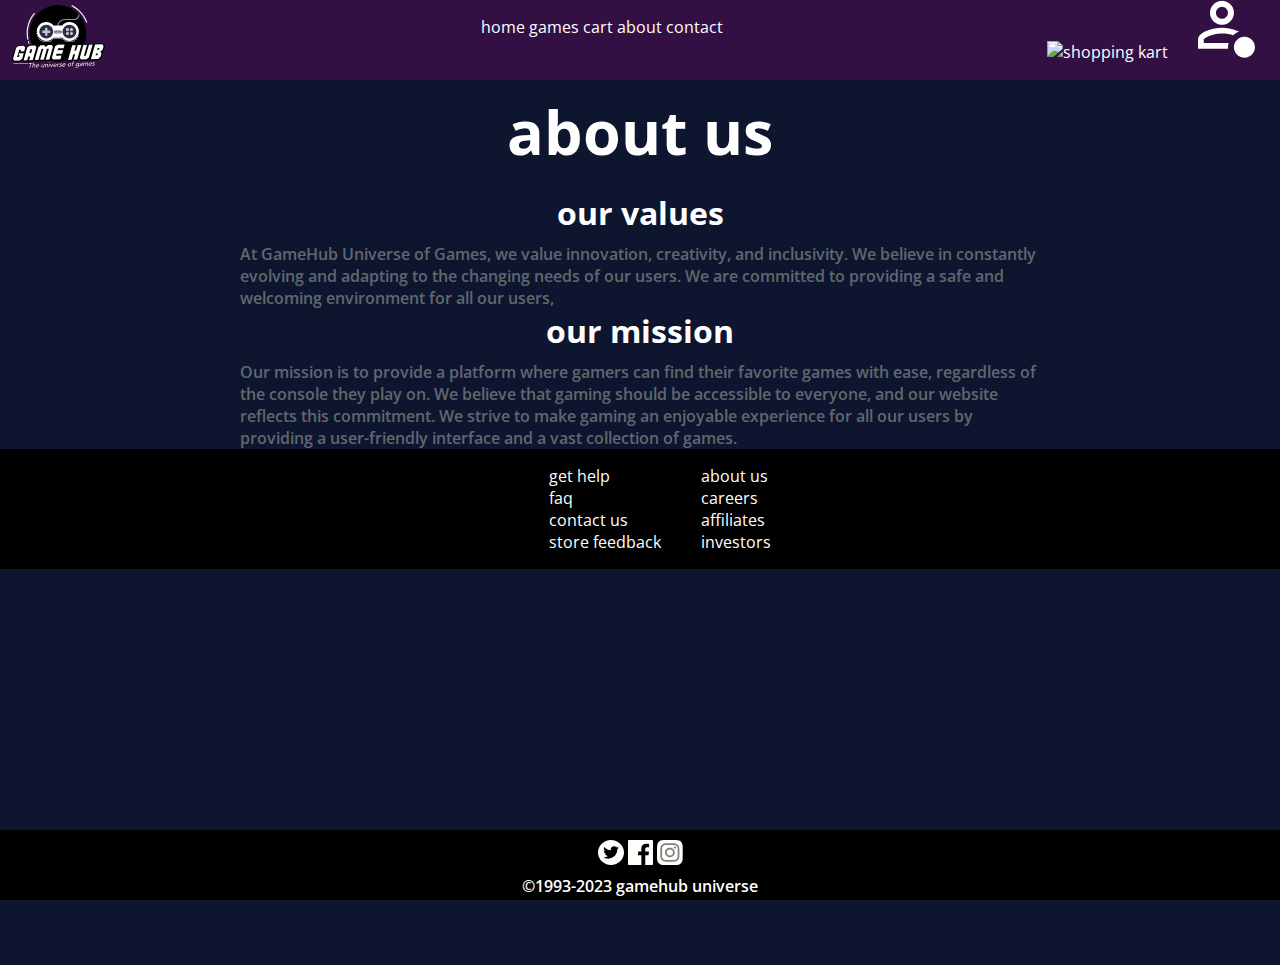
==== about.html @ ec70c519 "finished some work" ====
<!DOCTYPE html>
<html>
  <head>
    <meta charset="UTF-8" />
    <meta http-equiv="X-UA-Compatible" content="IE=edge" />
    <meta name="viewport" content="width=device-width, initial-scale=1.0" />
    <meta name="description" content="Game hub the universe of games. the one stop to buy all your favourite games across all consoles" />
    <title>GameHub | About</title>
    <link href="/css/styles.css" rel="stylesheet" />
  </head>
  <body>
    <header>
      <a href="index.html"><img src="/images/icons/logo.svg" alt="Gamehub logo" class="logo" /></a>
      <nav>
        <ul>
          <li><a href="/index.html">home</a></li>
          <li><a href="/games.html">games</a></li>
          <li><a href="/cart.html">cart</a></li>
          <li><a href="/about.html">about</a></li>
          <li><a href="/contact.html">contact</a></li>
        </ul>
      </nav>
      <input type="search" name="q" aria-label="search bar" class="search-bar" />
      <div class="icons-container">
        <a href="/cart.html">
          <img src="/images/icons/shopping cart png gamehub.png" alt="shopping kart" class="cart-icon" />
        </a>
        <img src="/images/icons/SIGN IN.png" alt="profile/sign in" class="sign-in-icon" />
      </div>
    </header>
    <main>
      <h1>about us</h1>
      <section class="about-container">
        <div class="about-card">
          <h2>our values</h2>
          <p>At GameHub Universe of Games, we value innovation, creativity, and inclusivity. We believe in constantly evolving and adapting to the changing needs of our users. We are committed to providing a safe and welcoming environment for all our users,</p>
        </div>
        <div class="about-card">
          <h2>our mission</h2>
          <p>Our mission is to provide a platform where gamers can find their favorite games with ease, regardless of the console they play on. We believe that gaming should be accessible to everyone, and our website reflects this commitment. We strive to make gaming an enjoyable experience for all our users by providing a user-friendly interface and a vast collection of games.</p>
        </div>
      </section>
    </main>
    <footer>
      <div class="social-container">
        <div>
          <img src="/images/icons/twitter.svg" alt="twitter" />
          <img src="/images/icons/facebook.svg" alt="facebook" />
          <img src="/images/icons/instagram.svg" alt="instagram" />
        </div>
        <div>
          <p>&copy;1993-2023 gamehub universe</p>
        </div>
      </div>

      <div class="main--footer">
        <ul class="footer-container">
          <li><a href="/contact.html">get help</a></li>
          <li><a href="/contact.html">faq</a></li>
          <li><a href="/contact.html">contact us</a></li>
          <li><a href="/contact.html">store feedback</a></li>
        </ul>
        <ul class="footer-container">
          <li><a href="/about.html">about us</a></li>
          <li><a href="/about.html">careers</a></li>
          <li><a href="/about.html">affiliates</a></li>
          <li><a href="/about.html">investors</a></li>
        </ul>
      </div>
    </footer>
  </body>
</html>
---- css/styles.css ----
@import url('https://fonts.googleapis.com/css2?family=Open+Sans:ital,wght@0,300;0,400;0,500;0,600;0,700;0,800;1,300;1,400;1,500;1,600;1,700;1,800&display=swap');

:root{
    /* colors  */
    --main-purple: #331044;
    --bg-blue: #0D162E;
    --shadow-clr:#1770F5;
    --txt-clr-grey:#62666E;

    /* typography
----------------------------------------------------------------- */
/* calculator found on @link https://utopia.fyi/ */

  /* Step p: 18.00px → 42.00px */
    --step-p: clamp(1.13rem, calc(0.13rem + 5.00vw), 2.63rem);
  /* Step 1: 28.00px → 82.00px */
    --step-h1: clamp(1.75rem, calc(1.08rem + 3.38vw), 5.13rem);
/* Step h2: 20.00px → 40.00px */
    --step-h2: clamp(1.25rem, calc(1.00rem + 1.25vw), 2.50rem);
}




/* global styles
---------------------------------------------------------------*/
body{
    margin: 0px 0px 65px 0px;
    padding: 0px;
    background-color: var(--bg-blue);
    min-height: 100vh ;
    width: 100vw;
}

main{
    margin-top: 10px;
    

}

a{
    text-decoration: none;
    color: #fff;
}

h1,h2,h3,h4,p{
    margin:0;
}

/* assets
--------------------------------------------------------------------- */
.cta{
    background-image: url(/images/icons/cta-button.png);
    background-size:cover;
    background-repeat: no-repeat;
    background-position: center,center;
    display: inline-block;
    padding:8px 20px;
    border-radius: 15px;
    /* margin inline auto to stop cta from growing inside grid container  */
    margin-inline: auto;
}

.add-to-cart-btn{
    background-image: url(/images/icons/shopping-cart.png);
    background-size: contain;
    background-position: center,center;
    background-repeat: no-repeat;
    background-color: #1875F3;
    display:inline-block;
    border-radius: 15px;
    /* to cancel out border on button input  */
    border-width: 0px;
    width: 50px;
    height: 38px;
    
}

.border-dropshadow{
    border: 1px solid rgba(65, 65, 65, 0.01);
    border-radius: 5%;
    padding-bottom: 10px;
    padding-inline: 10px;
    box-shadow: 0px 0px 13px rgba(23, 112, 245, 0.5);
     /* filter: drop-shadow(0 0 0.75rem rgb(29, 134, 175)) */
}

/* typography
----------------------------------------------------------------------- */
body{
    font-family:"open sans" ,"sans-serif", "";
}

h1{
    font-weight: bold;
    font-size: var(--step-h1);
    text-align: center;
    color: #fff;
    text-align: center;
}

h2{
    font-weight: 700;
    font-size:var(--step-h2);
    color: white;
    text-align: center;
}

p{
    color: var(--txt-clr-grey);
    font-size: var(--step-0);
    font-weight: 600;
    /* text-transform: capitalize; */

}



/* header and footer start 
------------------------------------------------ */
header{
    position: sticky;
    top: 0vh;
    background-color:var(--main-purple);
    display: flex;
    /* display: inline-flex; */
    justify-content: space-between;
    width: 100vw;
    z-index: 1;

}

.logo{

}

.search-bar{
max-height:20px;
margin: 20px 0px;
width: clamp(10px, 40vw, 1000px );
background-color: #ffffff;
display: none;
}

.icons-container{
    white-space: nowrap;
    /* display: none; */
}

.cart-icon{

}

.sign-in-icon{
    
}


/* remove display inline when finishing hamburger menu  */
nav li{
    display: inline;
}

/* go over flex settings here its just temporary */
.main--footer{  
    background-color:#000000;
    display: inline-flex;
    justify-content: center;
    width: 100%;

}




.social-container{
    display: flex;
    flex-direction: column;
    align-items: center;
    position: fixed;
    bottom: 0px;
    width: 100%;
    background-color:#000000;
    z-index: 1;
    padding-top: 10px;

}

.social-container p{
    margin: 5px 0px 3px 0px;
    color: #fff;

}

.social-icons{

}

.main--footer{
    

    
}
    

/* header and footer end  */

/* main section start 
----------------------------------------------------*/

/* index.html  
---------------------------------------------------*/

/* come back to this not finished */
.hero{

}


.hero-container{
    margin-inline: auto;
    margin-top: clamp(1vh, 5% 4vh);
    height:clamp(300px, 60vh, 800px);
    width:clamp(450px, 50vw, 800px);
    /* background-color: white; */
    border-radius: 100px;
    background-image:url("../images/hero-img1.png");
    background-repeat: no-repeat;
    background-size: cover;
    background-position: center, center;
    background-attachment: local;
    border-radius: 100px;
    background-color: #fff;

}


.hero-card1{
display: grid;
grid-template-columns: 1fr 1fr 1fr;
height: 100%;


}

/* games.html
---------------------------------------- */
.product-container{
    width: min(80%, 1500px);
    /* maybe a solution for my grid with dropshaddow 
    background-color: red; */
    margin-inline: auto;
    display:grid;
    grid-template-columns: repeat(auto-fill, minmax(350px, 1fr));
    justify-items: center;
    row-gap:5vh;
    
}



.product-card{
    width: 300px;
    /* position relative to give relation to child element */
    position: relative;
}

.product-img{
    width:100%;
    border-radius: 50px;
}

.productcard-grid{
    /* background-color: #fff; */
    display: grid;
    grid-template-columns: 1fr;
    text-align: center;
    align-items: center;
    grid-template-areas: 
    "genre genre "
    "price price "
    "cta cta-b ";
    row-gap: 5px;
    position: relative;
}

.productcard-grid >:nth-child(2){
    color: #fff;
    font-weight: 600;
    font-size: var(--step-h2);
}



.productcard-grid > :nth-child(1){
   grid-area:genre;
}

.productcard-grid > :nth-child(2){
    grid-area: price;
}

.productcard-grid > a {
    grid-area: cta;
}

.productcard-grid > button{
    grid-area: cta-b;
    /* child that needs relative parent */
    position: relative;
    right: 50px;
}


/* contact.html
---------------------------------------- */

/* checkout.html
----------------------------------------- */

/* cart.html
----------------------------------------- */

/* about.html
----------------------------------------- */

.about-container{
    width: min(90%, 800px);
    margin-inline: auto;
    margin-top: min(2vh , 2.5rem);
}

.about-card > h2{
    /* margin:5rem 0rem 2.5rem 0rem ; */
    margin-bottom: min(1vh , 2.5rem);

}


/* product.html
------------------------------------------ */
.game-container{
    width: min(90%,1600px);
    margin-inline: auto;
    display: grid;
    width:300px;

    
}


.product-img-container{
    /* display grid again to make subgrid */
    display: grid;
    grid-template-columns: repeat(8, 1fr);
    max-width: 300px;
}

.product-img-container > :nth-child(1){
    grid-column-start: 1;
    grid-column-end: 5;
    grid-row-start:1;
    grid-row-end:1;
    /* z-index: 3; */

}

.product-img-container > :nth-child(2){
    grid-column-start: 2;
    grid-column-end: 7;
    grid-row-start:1;
    grid-row-end:1;
    /* z-index: 2; */
}

.product-img-container > :nth-child(3){
    grid-column-start: 4;
    grid-column-end: 9;
    grid-row-start:1;
    grid-row-end:1;
    /* z-index: 1; */
}



.product-img-container > img{
width: 100px;
border-radius: 15px;
}
/* success.html
------------------------------------------- */


/* media queries
-------------------------------------------------------- */


/* main section end  */
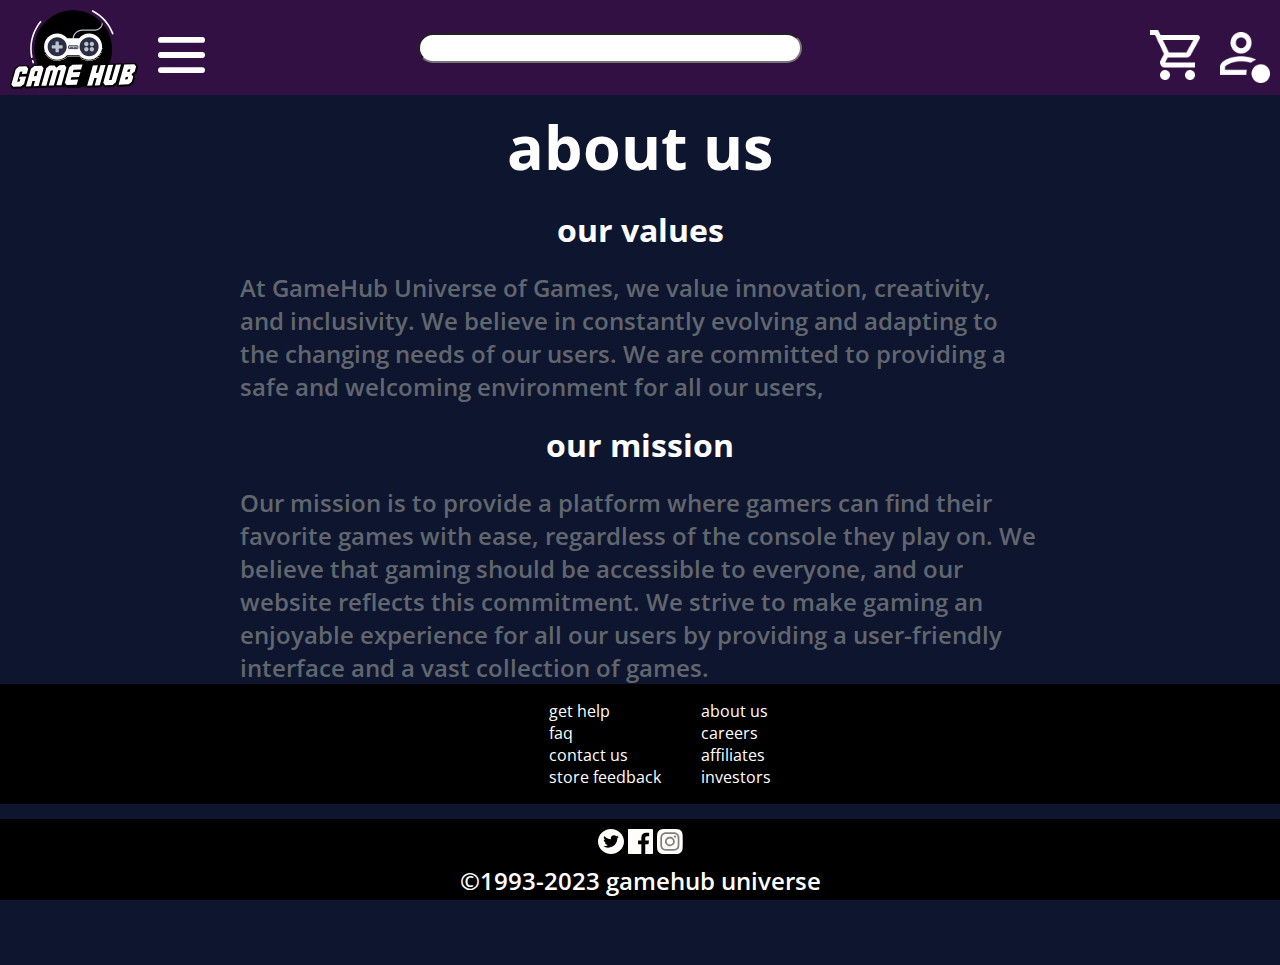
==== commit 6d70b65a: "finished alot of stuff" ====
--- a/about.html
+++ b/about.html
@@ -1,5 +1,6 @@
 <!DOCTYPE html>
 <html>
+  <html lang="en"></html>
   <head>
     <meta charset="UTF-8" />
     <meta http-equiv="X-UA-Compatible" content="IE=edge" />
@@ -10,7 +11,9 @@
   </head>
   <body>
     <header>
-      <a href="index.html"><img src="/images/icons/logo.svg" alt="Gamehub logo" class="logo" /></a>
+      <a href="index.html" class="logo"><img src="/images/icons/logo2.svg" alt="Gamehub logo" /></a>
+      <input type="checkbox" id="menu-checkbox" />
+      <label for="menu-checkbox" class="hamburger"><img src="/images/icons/hamburger.svg" /></label>
       <nav>
         <ul>
           <li><a href="/index.html">home</a></li>
@@ -20,13 +23,13 @@
           <li><a href="/contact.html">contact</a></li>
         </ul>
       </nav>
+      <input type="checkbox" id="search-icon" />
+      <label for="search-icon" class="seerch"><img src="/images/icons/SEARCH.png" /></label>
       <input type="search" name="q" aria-label="search bar" class="search-bar" />
-      <div class="icons-container">
-        <a href="/cart.html">
-          <img src="/images/icons/shopping cart png gamehub.png" alt="shopping kart" class="cart-icon" />
-        </a>
-        <img src="/images/icons/SIGN IN.png" alt="profile/sign in" class="sign-in-icon" />
-      </div>
+      <a href="products/product.html " class="cart-icon">
+        <img src="/images/icons/cart.png" alt="shopping kart" />
+      </a>
+      <img src="/images/icons/sign-in.png" alt="profile/sign in" class="sign-in-icon" />
     </header>
     <main>
       <h1>about us</h1>
--- a/css/styles.css
+++ b/css/styles.css
@@ -8,11 +8,11 @@
     --txt-clr-grey:#62666E;
 
     /* typography
------------------------------------------------------------------ */
+=======================================================================*/
 /* calculator found on @link https://utopia.fyi/ */
 
-  /* Step p: 18.00px → 42.00px */
-    --step-p: clamp(1.13rem, calc(0.13rem + 5.00vw), 2.63rem);
+  /* Step p: 16.00px → 24.00px */
+    --step-p: clamp(1.00rem, calc(0.09rem + 1.82vw), 1.50rem);
   /* Step 1: 28.00px → 82.00px */
     --step-h1: clamp(1.75rem, calc(1.08rem + 3.38vw), 5.13rem);
 /* Step h2: 20.00px → 40.00px */
@@ -23,7 +23,7 @@
 
 
 /* global styles
----------------------------------------------------------------*/
+=======================================================================*/
 body{
     margin: 0px 0px 65px 0px;
     padding: 0px;
@@ -32,10 +32,10 @@
     width: 100vw;
 }
 
+
 main{
     margin-top: 10px;
     
-
 }
 
 a{
@@ -46,47 +46,51 @@
 h1,h2,h3,h4,p{
     margin:0;
 }
+label{
+    height: auto;
+}
 
 /* assets
---------------------------------------------------------------------- */
+=======================================================================*/
 .cta{
-    background-image: url(/images/icons/cta-button.png);
+    background: url(/images/icons/cta-blue.png) no-repeat;
     background-size:cover;
-    background-repeat: no-repeat;
-    background-position: center,center;
-    display: inline-block;
-    padding:8px 20px;
-    border-radius: 15px;
-    /* margin inline auto to stop cta from growing inside grid container  */
-    margin-inline: auto;
+    padding:10px 20px;
+    border-radius: 20px;
+    margin-inline: auto;
+    margin-block: auto;
+    white-space: nowrap;
 }
 
 .add-to-cart-btn{
-    background-image: url(/images/icons/shopping-cart.png);
-    background-size: contain;
+    background-image: url(/images/icons/cart-cta.png);
+    background-size: auto;
     background-position: center,center;
     background-repeat: no-repeat;
     background-color: #1875F3;
-    display:inline-block;
-    border-radius: 15px;
+    border-radius: 20px;
     /* to cancel out border on button input  */
-    border-width: 0px;
+    border: none;
     width: 50px;
-    height: 38px;
+    height: 42px;
     
 }
 
 .border-dropshadow{
     border: 1px solid rgba(65, 65, 65, 0.01);
-    border-radius: 5%;
+    border-radius: 25px;
     padding-bottom: 10px;
     padding-inline: 10px;
     box-shadow: 0px 0px 13px rgba(23, 112, 245, 0.5);
      /* filter: drop-shadow(0 0 0.75rem rgb(29, 134, 175)) */
 }
 
+.star-rating{
+    width: 100px;
+}
+
 /* typography
------------------------------------------------------------------------ */
+=======================================================================*/
 body{
     font-family:"open sans" ,"sans-serif", "";
 }
@@ -106,60 +110,143 @@
     text-align: center;
 }
 
+h3{
+    color: #fff;
+}
+
 p{
     color: var(--txt-clr-grey);
-    font-size: var(--step-0);
+    font-size: var(--step-p);
     font-weight: 600;
-    /* text-transform: capitalize; */
+
 
 }
 
 
 
 /* header and footer start 
------------------------------------------------- */
+=======================================================================*/
+nav,
+#menu-checkbox,
+#search-icon,
+.seerch{
+    display:none;
+}
+
+#menu-checkbox:checked ~ nav{
+    display: block;
+
+}
+
 header{
     position: sticky;
     top: 0vh;
     background-color:var(--main-purple);
-    display: flex;
-    /* display: inline-flex; */
-    justify-content: space-between;
+    display: grid;
+    align-items: center;
+    
+    grid-template-columns: repeat(13,1fr);
     width: 100vw;
-    z-index: 1;
-
-}
+    z-index: 10;
+    grid-template-areas:
+    "logo hamburger . . .  search . . . . . cart sign"
+    ;
+}
+
+
+
+header  img{
+    /* height: 50px; */
+    /* check this clamp to size icons correct */
+    height: clamp(1.56rem, calc(-0.77rem + 10.37vw), 3.13rem);
+    margin-inline: 10px;
+    margin-top: 20px;
+}
+
+.logo img{
+    height: clamp(2.50rem, calc(-0.35rem + 14.23vw), 5.00rem);
+    margin-top: 10px;
+}
+
+
+.hamburger img{
+    height: 36px;
+    
+}
+
+
+
+nav{
+    position:absolute;
+    top: clamp(3.81rem, calc(0.64rem + 14.11vw), 5.94rem);
+    left: 0px;
+    background: url(/images/hamburger-menu.png) no-repeat;
+    background-size: cover;
+    border-radius: 0 0 25px 0px;
+    height: 413px;
+    width: 252px;
+}
+
+
 
 .logo{
-
-}
+    grid-area: logo;
+}
+
+
+.search-icon{
+    display: none;
+}
+
+.hamburger{
+    color: #ffffff;
+    grid-area: hamburger;
+}
+
+
+nav li{
+    display: block;
+    text-align: left;
+    font-size: 40px;
+    font-weight: 600;
+
+}
+
+nav  li :hover{
+    filter: drop-shadow(12px 12px 1rem rgb(137, 214, 238));
+    box-shadow: 0px 0px 50px rgba(23, 112, 245, 10);
+    margin-left: 5px;
+    border-radius: 300px;
+    padding: 0px 20px;
+    background-color: #0e0d38;
+    }
+
 
 .search-bar{
-max-height:20px;
-margin: 20px 0px;
-width: clamp(10px, 40vw, 1000px );
-background-color: #ffffff;
-display: none;
-}
-
-.icons-container{
-    white-space: nowrap;
-    /* display: none; */
-}
+    height: 30px;
+    margin: auto 0px;
+    width: clamp(10px, 30vw, 1000px );
+    background-color: #ffffff;
+    border-radius: 50px;
+    text-indent: 10px;
+    grid-area: search;
+}
+
+.search-icon{
+    display: none;
+}
+
 
 .cart-icon{
-
+    grid-area: cart;
 }
 
 .sign-in-icon{
-    
-}
-
-
-/* remove display inline when finishing hamburger menu  */
-nav li{
-    display: inline;
-}
+    grid-area: sign;
+}
+
+
+
 
 /* go over flex settings here its just temporary */
 .main--footer{  
@@ -167,7 +254,6 @@
     display: inline-flex;
     justify-content: center;
     width: 100%;
-
 }
 
 
@@ -189,12 +275,8 @@
 .social-container p{
     margin: 5px 0px 3px 0px;
     color: #fff;
-
-}
-
-.social-icons{
-
-}
+}
+
 
 .main--footer{
     
@@ -206,55 +288,139 @@
 /* header and footer end  */
 
 /* main section start 
-----------------------------------------------------*/
+=======================================================================*/
 
 /* index.html  
----------------------------------------------------*/
-
-/* come back to this not finished */
-.hero{
-
-}
-
+=======================================================================*/
 
 .hero-container{
-    margin-inline: auto;
-    margin-top: clamp(1vh, 5% 4vh);
-    height:clamp(300px, 60vh, 800px);
-    width:clamp(450px, 50vw, 800px);
-    /* background-color: white; */
-    border-radius: 100px;
-    background-image:url("../images/hero-img1.png");
-    background-repeat: no-repeat;
+    width: min(90%, 800px);
+    height: 500px;
+    margin-inline: auto;
+    display: grid;
+    grid-template-columns: 1fr;
+    position: relative;
+}
+
+.hero-container h1{
+    font-size: 80px;
+}
+
+/* text for all frames hero container 
+====================================================================== */
+#to{
+    position:absolute;
+    left: 50%;
+    top: 50%;
+    margin-left: -37px;
+    margin-top: -25px;
+}
+/* ====================================================================== */
+
+#the-gamehub{
+    position:absolute;
+    left: 50%;
+    bottom: 5%;
+    margin-left: -264px;
+    margin-bottom: -25px; 
+    white-space: nowrap;
+}
+
+.hero-card1,
+.hero-card2,
+.hero-card3{
+    grid-area: 1/1;
+    height: 100%;
+    border-radius: 25px;
     background-size: cover;
-    background-position: center, center;
-    background-attachment: local;
-    border-radius: 100px;
-    background-color: #fff;
-
-}
-
+background-position: center;
+background-repeat: no-repeat;
+}
 
 .hero-card1{
-display: grid;
-grid-template-columns: 1fr 1fr 1fr;
-height: 100%;
-
-
-}
+background-image: url(/images/hero-img1.png);
+z-index: 3;
+}
+
+.hero-card2{
+    background-image: url(/images/hero-img2.png);
+    z-index: 2;
+    }
+
+.hero-card3{
+    background-image: url(/images/hero-img3.png);
+    z-index: 1;
+    }
+
+
+.home-section-two{
+    width:min(90%, 1200px);
+    margin-inline: auto;
+    display: flex;
+    flex-wrap: wrap;
+    justify-content: center;
+    gap: 20px;
+    margin-top: 40px;
+    margin-bottom: 40px;
+}
+
+.supported-systems,
+.trending{
+    width: 580px;
+    background-color: var(--main-purple);
+    border-radius: 25px;
+    box-shadow: 0px 0px 13px rgba(23, 112, 245, 0.9);
+
+}
+
+.supported-systems img{
+    margin: 40px 0px;
+}
+.supported-systems{
+    display: grid;
+    grid-template-columns: repeat(2, 1fr);
+    align-items: center;
+    justify-items: center;
+}
+
+.supported-systems h2{
+    grid-area: 1 / 1 / 2 / 3;
+}
+
+/* .supported-systems :nth-child(2){
+    grid-area: 2 / 1 / 3 / 2;
+}
+
+.supported-systems :nth-child(3){
+    
+    grid-area: 2/ 2 / 3 / 3;
+}
+.supported-systems :nth-child(4){
+    grid-area: 3/ 1 / 4 / 2;
+}
+.supported-systems :nth-child(5){
+    grid-area: 3/ 2 / 4 / 3;
+} */
+
+.trending :nth-child(2){
+    width: 300px;
+    border-radius: 25px;
+}
+.trending{
+    
+}
+
+
 
 /* games.html
----------------------------------------- */
+=======================================================================*/
 .product-container{
     width: min(80%, 1500px);
-    /* maybe a solution for my grid with dropshaddow 
-    background-color: red; */
     margin-inline: auto;
     display:grid;
     grid-template-columns: repeat(auto-fill, minmax(350px, 1fr));
     justify-items: center;
     row-gap:5vh;
-    
 }
 
 
@@ -284,6 +450,7 @@
     position: relative;
 }
 
+
 .productcard-grid >:nth-child(2){
     color: #fff;
     font-weight: 600;
@@ -293,7 +460,7 @@
 
 
 .productcard-grid > :nth-child(1){
-   grid-area:genre;
+    grid-area:genre;
 }
 
 .productcard-grid > :nth-child(2){
@@ -313,47 +480,271 @@
 
 
 /* contact.html
----------------------------------------- */
+=======================================================================*/
+
+.contact-container{
+    width: min(90%, 900px);
+    margin-inline: auto;
+    color: #fff;
+    display: flex;
+    flex-wrap: wrap;
+    gap: 50px;
+}
+
+.contact-container h2{
+    white-space: nowrap;
+}
+
+.contact-form{
+    width: 300px;
+    margin-inline:auto;
+}
+
+#phone,
+#email{
+    width: 300px;
+    height: 30px;
+    text-indent: 10px;
+    border-radius: 25px;
+    margin-bottom: 20px;
+}
+
+.contact-container textarea{
+    width: 300px;
+    height: 50px;
+
+
+}
+
+
+
+
+.contact-form-submit{
+    border: none;
+    color: #fff;
+    display: block;
+}
+
 
 /* checkout.html
------------------------------------------ */
+=======================================================================*/
+
+.Checkout-container{
+    width: min(80%, 900px);
+    margin-inline: auto;
+    margin-block: auto;
+    display: flex;
+    flex-wrap: wrap;
+    justify-content: center;
+    gap: 20px;
+}
+
+.checkout{
+    display: grid;
+    grid-template-columns: 1fr 1fr;
+    align-content: space-evenly;
+    justify-items: center;
+    height: 150px;
+    max-width: 350px;
+    column-gap: 25px;
+    white-space: nowrap;
+
+}
+
+.payment-info{
+    width: 300px;
+
+}
+
+.checkout, .payment-info{
+    background-color:#3D3C3C ;
+    padding: 20px;
+    border: solid 2px;
+    border-radius: 25px;
+    border-color: #fff;
+    margin-block: auto;
+    color: #fff;
+
+}
+
+.checkout > p {
+    color: #fff;
+}
+
+.payment-info img{
+    display: block;
+}
+
+#cardHolder,
+#cardNumber,
+#expiryDate,
+#ccv{
+    width: 100%;
+    height: 30px;
+    border-radius: 10px;
+    text-indent: 10px;
+    margin-bottom: 10px;
+    
+}
+
+.cta-pay-now{
+    color: #fff;
+    border: none;
+    font-size: 30px;
+    height: 50px;
+    margin-block:20px ;
+}
+
+
 
 /* cart.html
------------------------------------------ */
+=======================================================================*/
+.cart-container{
+    width: 70%;
+    min-width: 300px;
+    max-width: 900px;
+    margin-inline: auto;
+}
+
+
+.cart-container div{
+    padding-block: 20px;
+    
+    
+}
+
+/* games in cart  */
+.cart-1{
+    display: flex;
+    justify-content: space-evenly;
+    margin-inline: auto;
+    gap: min(10px, 20px);
+}
+
+.cart-1 img{
+        height:clamp(9.38rem, calc(4.71rem + 20.75vw), 12.50rem);
+        border-radius: 20px;
+    }
+
+    .cart-1-price{
+        display: inline-flex;
+        align-items: center;
+        gap: 10px;
+        white-space: nowrap;
+        margin-inline: auto;
+    }
+
+    .cart-1-price p{
+        color: #fff;
+        font-size: var(--step-h2);
+    }
+
+    #cart-dropdown{
+        width: 50px;
+        height: 30px;
+        text-indent: 50%;
+        border-radius: 25px;
+    }
+
+
+
+/* summary  */
+
+.cart-2{
+    background-color: var(--main-purple);
+    border-radius: 25px;
+
+}
+.cart-2-content{
+    max-width: 700px;
+    min-width: 300px;
+    margin-inline: auto;
+    display: grid;
+    justify-items: start;
+    grid-template-columns: repeat(2, 1fr);
+    gap: 10px;
+    white-space: nowrap;
+
+}
+
+.cart-2 a{
+    grid-column: 1/3;
+}
+
+.cart-2 :nth-child(5),
+.cart-2 :nth-child(6){
+    color: #fff;
+    font-weight: 700;
+}
+
+
+
+
 
 /* about.html
------------------------------------------ */
+=======================================================================*/
 
 .about-container{
     width: min(90%, 800px);
     margin-inline: auto;
-    margin-top: min(2vh , 2.5rem);
 }
 
 .about-card > h2{
-    /* margin:5rem 0rem 2.5rem 0rem ; */
-    margin-bottom: min(1vh , 2.5rem);
-
+
+    margin-block: 20px;
 }
 
 
 /* product.html
------------------------------------------- */
+=======================================================================*/
 .game-container{
-    width: min(90%,1600px);
-    margin-inline: auto;
-    display: grid;
-    width:300px;
-
-    
-}
-
-
+    width: min(90%,1100px);
+    margin-inline: auto;
+    margin-top: 40px;
+    display: grid;
+    /* width:716px; */
+    grid-template-columns: repeat(4, 1fr);
+    gap: 1rem ;
+    grid-template-areas: 
+    "stacked stacked about about"
+    "stacked stacked about about"
+    "stacked stacked about about"
+    ". price1 bt1 bt2"
+    ;
+}
+
+.about-the-game{
+    grid-area: about;
+    text-align:left;
+}
+
+/* price  */
+.game-container :nth-child(3){
+    grid-area:price1;
+    color: #fff;
+    font-size: var(--step-h2);
+    font-weight: 800;
+
+}
+/* buy now button  */
+.game-container :nth-child(4){
+grid-area: bt1;
+}
+
+/* add to cart button  */
+.add-to-cart-btn{
+    grid-area: bt2;
+
+}
+
+
+/* ↓↓ grid to stack img ↓↓ */
 .product-img-container{
     /* display grid again to make subgrid */
     display: grid;
     grid-template-columns: repeat(8, 1fr);
-    max-width: 300px;
+    width:100%;
+    grid-area: stacked;
 }
 
 .product-img-container > :nth-child(1){
@@ -361,49 +752,129 @@
     grid-column-end: 5;
     grid-row-start:1;
     grid-row-end:1;
-    /* z-index: 3; */
-
+    z-index: 3;
 }
 
 .product-img-container > :nth-child(2){
-    grid-column-start: 2;
+    grid-column-start: 3;
     grid-column-end: 7;
     grid-row-start:1;
     grid-row-end:1;
-    /* z-index: 2; */
+    z-index: 2;
 }
 
 .product-img-container > :nth-child(3){
-    grid-column-start: 4;
+    grid-column-start: 5;
     grid-column-end: 9;
     grid-row-start:1;
     grid-row-end:1;
-    /* z-index: 1; */
-}
-
-
+    z-index: 1;
+}
+
+.product-img-container img:hover{
+    margin-left: 20px;
+    z-index: 4;
+}
 
 .product-img-container > img{
-width: 100px;
+width: 100%;
 border-radius: 15px;
 }
+/* ↑↑ grid to stack img ↑↑*/
+
+
+
+.game-info{
+    display: grid;
+    grid-template-columns: repeat(2, 1fr);
+    width: min(90%,1100px);
+    /* max-width: 715px; */
+    margin-inline: auto;
+    gap: 15px;
+    margin-top: 40px;
+}
+
+
+
 /* success.html
-------------------------------------------- */
-
+======================================================================= */
+
+.success-container{
+    width: min(90%, 550px);
+    margin-inline: auto;
+    display: grid;
+    grid-template-columns: 1fr;
+    justify-items: center;
+    gap: 40px;
+
+}
+.success-container > img {
+    width: clamp(8.75rem, calc(4.06rem + 12.50vw), 11.88rem);
+}
 
 /* media queries
--------------------------------------------------------- */
+=======================================================================*/
+
+@media (max-width:740px){
+
+    .game-container{
+        margin-top: 20px;
+        grid-template-columns: repeat(3, 1fr);
+        grid-template-areas: 
+        "stacked stacked stacked "
+        "stacked stacked stacked "
+        "stacked stacked stacked "
+        "price1 bt1 bt2"
+        "about about about"
+        "about about about"
+        
+        ;
+    }
+
+.about-the-game{
+    margin-top: 40px;
+}
+
+}
+
+
+@media (max-width: 601px) {
+
+    .search-bar,
+    #search-icon{
+        display: none;
+    }
+
+    .seerch{
+        display: block;
+    }
+
+    #search-icon:checked ~ .search-bar{
+        display: block;
+    }
+
+
+
+    header{
+    background-color: #1770F5;
+    display: grid;
+    grid-template-columns: repeat(9, 1fr);
+    justify-items: center;
+    grid-template-areas:
+    "hamburger magnifying .  . logo . . cart sign ";
+    }
+
+
+
+    .seerch{
+        grid-area: magnifying;
+        color: white;    
+    }
+}
+
+
+
+
 
 
 /* main section end  */
-
-
-
-
-
-
-
-
-
-
-
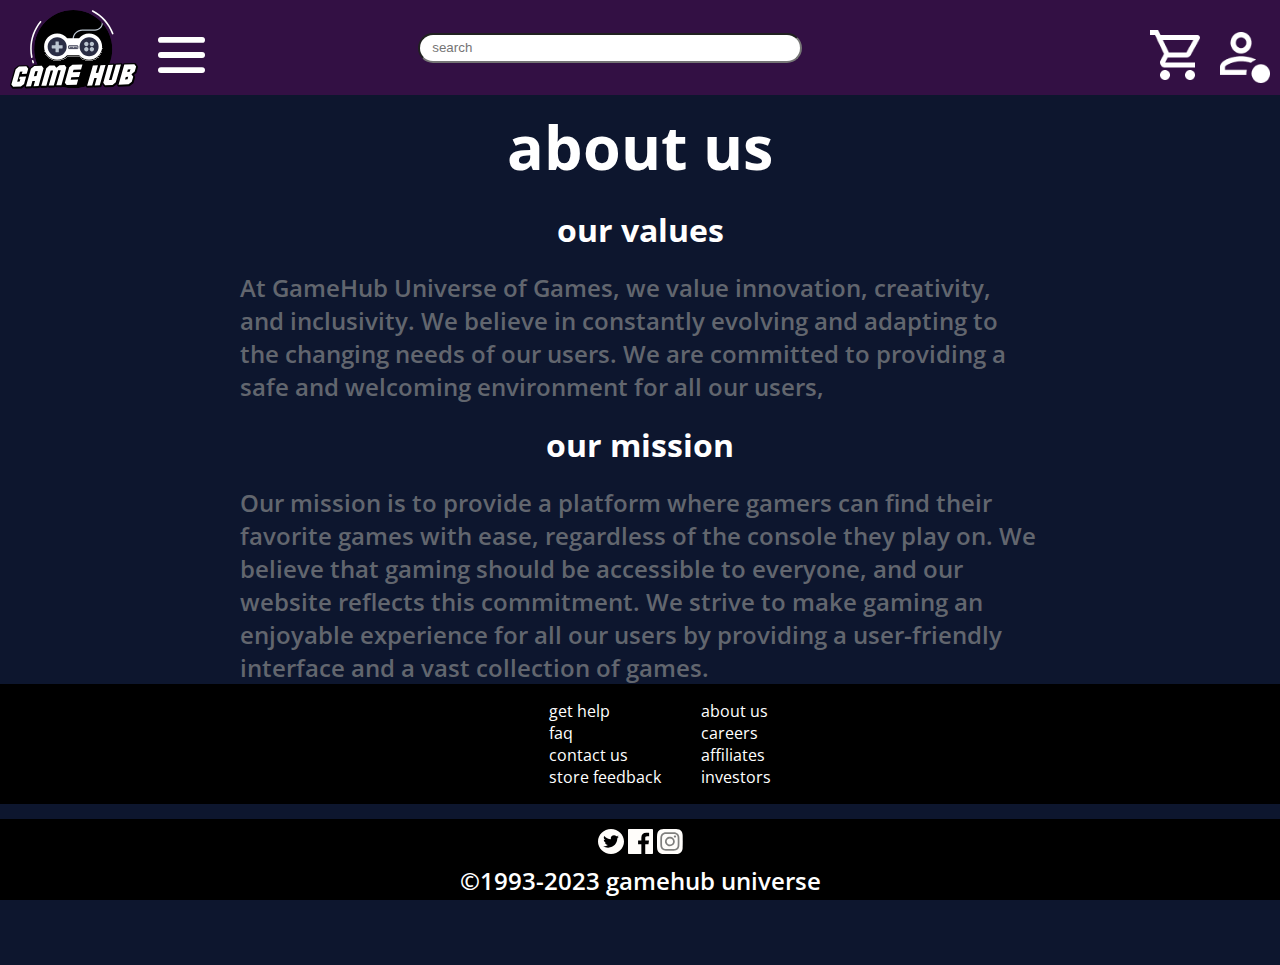
==== commit dc895127: "ready for mj" ====
--- a/about.html
+++ b/about.html
@@ -25,7 +25,7 @@
       </nav>
       <input type="checkbox" id="search-icon" />
       <label for="search-icon" class="seerch"><img src="/images/icons/SEARCH.png" /></label>
-      <input type="search" name="q" aria-label="search bar" class="search-bar" />
+      <input type="search" placeholder="search" name="q" aria-label="search bar" class="search-bar" />
       <a href="products/product.html " class="cart-icon">
         <img src="/images/icons/cart.png" alt="shopping kart" />
       </a>
--- a/css/styles.css
+++ b/css/styles.css
@@ -365,7 +365,8 @@
 }
 
 .supported-systems,
-.trending{
+.trending
+{
     width: 580px;
     background-color: var(--main-purple);
     border-radius: 25px;
@@ -406,16 +407,138 @@
     width: 300px;
     border-radius: 25px;
 }
+
 .trending{
-    
-}
+    display: grid;
+    grid-template-columns: repeat(6, 1fr);
+    justify-items: center;
+    align-items: center;
+    gap:10px ;
+    }
+
+.trending h2{
+    grid-column-start:1 ;
+    grid-column-end:7 ;
+    grid-row-start: 1;
+    grid-row-end: 2;
+}
+
+/* space war img  */
+.trending :nth-child(2){
+    grid-column-start:1 ;
+    grid-column-end:5;
+    grid-row-start: 2;
+    grid-row-end:6;
+
+}
+
+.trending h3{
+    grid-column-start:5 ;
+    grid-column-end:6;
+    grid-row-start:2;
+    grid-row-end: 3;
+}
+
+
+/* genre p  */
+.trending :nth-child(4){
+    grid-column-start:5 ;
+    grid-column-end:6 ;
+    grid-row-start: 3;
+    grid-row-end: 4;
+
+}
+
+
+.trending a{
+    grid-column-start:5 ;
+    grid-column-end:6 ;
+    grid-row-start: 4;
+    grid-row-end: 5;
+}
+
+/* price  */
+.trending :nth-child(6){
+    grid-column-start:5 ;
+    grid-column-end:6 ;
+    grid-row-start: 5;
+    grid-row-end: 6;
+}
+
+/* rating  */
+.trending :nth-child(7){
+    grid-column-start:2 ;
+    grid-column-end:4;
+    grid-row-start:6 ;
+    grid-row-end: 7;
+}
+
+.trending-btn{
+    grid-column-start:4;
+    grid-column-end:6;
+    grid-row-start:6 ;
+    grid-row-end: 7;
+    margin-left: 60px;
+    margin-bottom: 10px;
+
+    color: #fff;
+}
+
+.trending-btn1{
+    grid-column-start:5;
+    grid-column-end:7;
+    grid-row-start:6 ;
+    grid-row-end: 7;
+    margin-left: 20px;
+    margin-bottom: 10px;
+}
+
+
+.news{
+    margin-inline: auto;
+    background-image: url(/images/news.png);
+    background-position: center,center;
+    background-size: cover;
+    background-repeat: no-repeat;
+    height: 500px;
+    width: 590px;
+    border-radius: 25px;
+    box-shadow: 0px 0px 13px rgba(23, 112, 245, 0.9);
+    display: flex;
+    align-items: center;
+    flex-direction: column;
+    gap: 89px;
+
+}
+
+.news p{
+    color: #fff;
+    font-size: var(--step-h2);
+}
+
+.news-h2{
+    margin: 20px;
+}
+
+/* .news a{
+    position: absolute;
+    right: 10px;
+    bottom: 10px;
+} */
+
+
+
+
+
 
 
 
 /* games.html
 =======================================================================*/
 .product-container{
-    width: min(80%, 1500px);
+    /* width: max(350px, 1500px); */
+    min-width: 300px;
+    max-width: 1500px;
     margin-inline: auto;
     display:grid;
     grid-template-columns: repeat(auto-fill, minmax(350px, 1fr));
@@ -732,7 +855,7 @@
 }
 
 /* add to cart button  */
-.add-to-cart-btn{
+.product-btn-2{
     grid-area: bt2;
 
 }
@@ -851,6 +974,12 @@
 
     #search-icon:checked ~ .search-bar{
         display: block;
+        position: absolute;
+        left: 50%;
+        top: 125%;
+        width: 250px;
+        margin-left: -125px;
+
     }
 
 
@@ -872,9 +1001,4 @@
     }
 }
 
-
-
-
-
-
-/* main section end  */
+/* main section end  */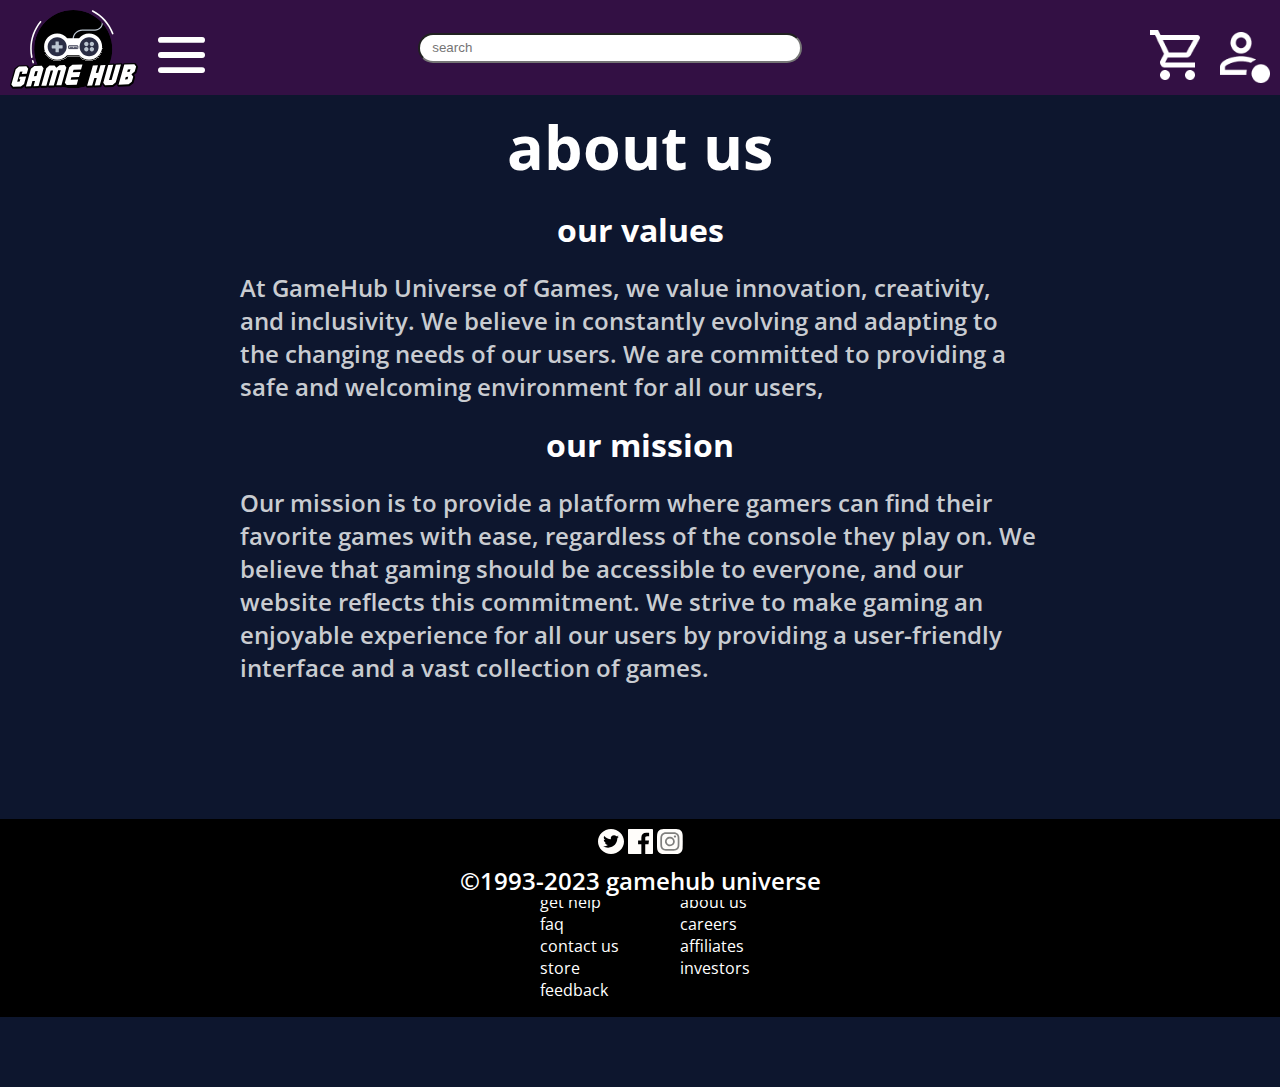
==== commit d520b0d9: "only wave left" ====
--- a/about.html
+++ b/about.html
@@ -1,6 +1,5 @@
 <!DOCTYPE html>
-<html>
-  <html lang="en"></html>
+<html lang="en">
   <head>
     <meta charset="UTF-8" />
     <meta http-equiv="X-UA-Compatible" content="IE=edge" />
--- a/css/styles.css
+++ b/css/styles.css
@@ -5,7 +5,7 @@
     --main-purple: #331044;
     --bg-blue: #0D162E;
     --shadow-clr:#1770F5;
-    --txt-clr-grey:#62666E;
+    --txt-clr-grey:#c9ccd1;
 
     /* typography
 =======================================================================*/
@@ -25,7 +25,7 @@
 /* global styles
 =======================================================================*/
 body{
-    margin: 0px 0px 65px 0px;
+    margin: 0px;
     padding: 0px;
     background-color: var(--bg-blue);
     min-height: 100vh ;
@@ -35,8 +35,11 @@
 
 main{
     margin-top: 10px;
-    
-}
+    margin-bottom: 50px;
+    min-height: 80vh;
+}
+
+
 
 a{
     text-decoration: none;
@@ -249,11 +252,18 @@
 
 
 /* go over flex settings here its just temporary */
+
 .main--footer{  
     background-color:#000000;
     display: inline-flex;
     justify-content: center;
     width: 100%;
+    margin-bottom: 70px;
+}
+
+.footer-container{
+    width: 100px;
+
 }
 
 
@@ -269,7 +279,6 @@
     background-color:#000000;
     z-index: 1;
     padding-top: 10px;
-
 }
 
 .social-container p{
@@ -278,12 +287,6 @@
 }
 
 
-.main--footer{
-    
-
-    
-}
-    
 
 /* header and footer end  */
 
@@ -295,36 +298,22 @@
 
 .hero-container{
     width: min(90%, 800px);
-    height: 500px;
+    max-height: 500px;
     margin-inline: auto;
     display: grid;
     grid-template-columns: 1fr;
     position: relative;
 }
 
-.hero-container h1{
-    font-size: 80px;
-}
-
-/* text for all frames hero container 
-====================================================================== */
-#to{
-    position:absolute;
-    left: 50%;
-    top: 50%;
-    margin-left: -37px;
-    margin-top: -25px;
-}
-/* ====================================================================== */
-
-#the-gamehub{
-    position:absolute;
-    left: 50%;
-    bottom: 5%;
-    margin-left: -264px;
-    margin-bottom: -25px; 
-    white-space: nowrap;
-}
+
+.hero-card1 h1{
+    display: flex;
+    align-items: center;
+    flex-direction: column;
+    gap: max(70px, 80px);
+}
+
+
 
 .hero-card1,
 .hero-card2,
@@ -375,140 +364,116 @@
 }
 
 .supported-systems img{
-    margin: 40px 0px;
+    width: clamp(5.63rem, calc(2.34rem + 17.50vw), 7.81rem);
 }
 .supported-systems{
     display: grid;
     grid-template-columns: repeat(2, 1fr);
     align-items: center;
     justify-items: center;
-}
+    gap:  20px;
+    position: relative;
+
+}
+
+
 
 .supported-systems h2{
-    grid-area: 1 / 1 / 2 / 3;
-}
-
-/* .supported-systems :nth-child(2){
-    grid-area: 2 / 1 / 3 / 2;
-}
-
-.supported-systems :nth-child(3){
-    
-    grid-area: 2/ 2 / 3 / 3;
-}
-.supported-systems :nth-child(4){
-    grid-area: 3/ 1 / 4 / 2;
-}
-.supported-systems :nth-child(5){
-    grid-area: 3/ 2 / 4 / 3;
-} */
+    grid-area: 1 / 1 / 1 / 3;
+    z-index: 1;
+    background-color: var(--bg-blue);
+    box-shadow: 0px 0px 13px rgba(23, 112, 245, 0.9);
+    width: 100%;
+    border-radius: 25px 25px 0 0 ;
+    align-self: start;
+}
+
+/* supported systems horizontal and vertical line  */
+
+
+
+.horizontal-line{
+    width: 4px;
+    height:100%;
+    background-color: var(--main-purple);
+    position: absolute;
+    margin-left: -2px;
+    left: 50%;
+    box-shadow: 0px 0px 13px rgba(23, 112, 245, 0.9);
+
+}
+
+.vertical-line{
+    width: 100%;
+    height: 4px;
+    background-color: var(--main-purple);
+    position: absolute;
+    margin-bottom: -2px;
+    bottom: 46%;
+    box-shadow: 0px 0px 13px rgba(23, 112, 245, 0.9);
+}
+
+/* trending section  */
+
+.trending{
+    display: flex;
+    flex-wrap: wrap;
+    gap: 20px;
+    justify-content: center;
+    padding-bottom: 20px;
+
+
+}
+
+.trending-wrapper{
+    width: 40%;
+    text-align: left;
+    display:flex;
+    flex-direction: column;
+    align-items: center;
+    gap: 20px;
+}
+
+.trending h2{
+    width: 100%;
+}
+
+
 
 .trending :nth-child(2){
-    width: 300px;
+    width: 50%;
     border-radius: 25px;
-}
-
-.trending{
-    display: grid;
-    grid-template-columns: repeat(6, 1fr);
-    justify-items: center;
-    align-items: center;
-    gap:10px ;
-    }
-
-.trending h2{
-    grid-column-start:1 ;
-    grid-column-end:7 ;
-    grid-row-start: 1;
-    grid-row-end: 2;
-}
-
-/* space war img  */
-.trending :nth-child(2){
-    grid-column-start:1 ;
-    grid-column-end:5;
-    grid-row-start: 2;
-    grid-row-end:6;
-
-}
-
-.trending h3{
-    grid-column-start:5 ;
-    grid-column-end:6;
-    grid-row-start:2;
-    grid-row-end: 3;
-}
-
-
-/* genre p  */
-.trending :nth-child(4){
-    grid-column-start:5 ;
-    grid-column-end:6 ;
-    grid-row-start: 3;
-    grid-row-end: 4;
-
-}
-
-
-.trending a{
-    grid-column-start:5 ;
-    grid-column-end:6 ;
-    grid-row-start: 4;
-    grid-row-end: 5;
-}
-
-/* price  */
-.trending :nth-child(6){
-    grid-column-start:5 ;
-    grid-column-end:6 ;
-    grid-row-start: 5;
-    grid-row-end: 6;
-}
-
-/* rating  */
-.trending :nth-child(7){
-    grid-column-start:2 ;
-    grid-column-end:4;
-    grid-row-start:6 ;
-    grid-row-end: 7;
+
+}
+
+.dropshadow{
+    box-shadow: 0px 0px 13px rgba(23, 112, 245, 0.9);
+    width: 100%;
+    border-radius: 25px 25px 0 0 ;
+    background-color: var(--bg-blue);
 }
 
 .trending-btn{
-    grid-column-start:4;
-    grid-column-end:6;
-    grid-row-start:6 ;
-    grid-row-end: 7;
-    margin-left: 60px;
-    margin-bottom: 10px;
-
-    color: #fff;
-}
-
-.trending-btn1{
-    grid-column-start:5;
-    grid-column-end:7;
-    grid-row-start:6 ;
-    grid-row-end: 7;
-    margin-left: 20px;
-    margin-bottom: 10px;
-}
-
-
+    width: 58px;
+    margin-inline:0px;
+    color: #fff;
+}
+
+/* news section  */
 .news{
     margin-inline: auto;
     background-image: url(/images/news.png);
     background-position: center,center;
     background-size: cover;
     background-repeat: no-repeat;
-    height: 500px;
-    width: 590px;
+    height: clamp(18.75rem, calc(6.17rem + 62.89vw), 31.25rem);
+    width: clamp(18.75rem, calc(0.51rem + 91.19vw), 36.88rem);
     border-radius: 25px;
     box-shadow: 0px 0px 13px rgba(23, 112, 245, 0.9);
     display: flex;
     align-items: center;
     flex-direction: column;
-    gap: 89px;
-
+    gap:clamp(3.31rem, calc(0.27rem + 16.22vw), 5.56rem);
 }
 
 .news p{
@@ -519,18 +484,6 @@
 .news-h2{
     margin: 20px;
 }
-
-/* .news a{
-    position: absolute;
-    right: 10px;
-    bottom: 10px;
-} */
-
-
-
-
-
-
 
 
 /* games.html
@@ -545,7 +498,6 @@
     justify-items: center;
     row-gap:5vh;
 }
-
 
 
 .product-card{
@@ -581,7 +533,6 @@
 }
 
 
-
 .productcard-grid > :nth-child(1){
     grid-area:genre;
 }
@@ -635,11 +586,7 @@
 .contact-container textarea{
     width: 300px;
     height: 50px;
-
-
-}
-
-
+}
 
 
 .contact-form-submit{
@@ -719,7 +666,6 @@
 }
 
 
-
 /* cart.html
 =======================================================================*/
 .cart-container{
@@ -729,7 +675,6 @@
     margin-inline: auto;
 }
 
-
 .cart-container div{
     padding-block: 20px;
     
@@ -749,7 +694,7 @@
         border-radius: 20px;
     }
 
-    .cart-1-price{
+.cart-1-price{
         display: inline-flex;
         align-items: center;
         gap: 10px;
@@ -757,12 +702,12 @@
         margin-inline: auto;
     }
 
-    .cart-1-price p{
+.cart-1-price p{
         color: #fff;
         font-size: var(--step-h2);
     }
 
-    #cart-dropdown{
+#cart-dropdown{
         width: 50px;
         height: 30px;
         text-indent: 50%;
@@ -770,9 +715,7 @@
     }
 
 
-
 /* summary  */
-
 .cart-2{
     background-color: var(--main-purple);
     border-radius: 25px;
@@ -782,12 +725,12 @@
     max-width: 700px;
     min-width: 300px;
     margin-inline: auto;
+    padding-left: 10px;
     display: grid;
     justify-items: start;
     grid-template-columns: repeat(2, 1fr);
     gap: 10px;
     white-space: nowrap;
-
 }
 
 .cart-2 a{
@@ -801,12 +744,8 @@
 }
 
 
-
-
-
 /* about.html
 =======================================================================*/
-
 .about-container{
     width: min(90%, 800px);
     margin-inline: auto;
@@ -906,7 +845,6 @@
 /* ↑↑ grid to stack img ↑↑*/
 
 
-
 .game-info{
     display: grid;
     grid-template-columns: repeat(2, 1fr);
@@ -918,7 +856,6 @@
 }
 
 
-
 /* success.html
 ======================================================================= */
 
@@ -929,17 +866,15 @@
     grid-template-columns: 1fr;
     justify-items: center;
     gap: 40px;
-
-}
+}
+
 .success-container > img {
     width: clamp(8.75rem, calc(4.06rem + 12.50vw), 11.88rem);
 }
 
 /* media queries
 =======================================================================*/
-
 @media (max-width:740px){
-
     .game-container{
         margin-top: 20px;
         grid-template-columns: repeat(3, 1fr);
@@ -950,7 +885,6 @@
         "price1 bt1 bt2"
         "about about about"
         "about about about"
-        
         ;
     }
 
@@ -962,7 +896,6 @@
 
 
 @media (max-width: 601px) {
-
     .search-bar,
     #search-icon{
         display: none;
@@ -979,10 +912,7 @@
         top: 125%;
         width: 250px;
         margin-left: -125px;
-
-    }
-
-
+    }
 
     header{
     background-color: #1770F5;
@@ -993,8 +923,6 @@
     "hamburger magnifying .  . logo . . cart sign ";
     }
 
-
-
     .seerch{
         grid-area: magnifying;
         color: white;    
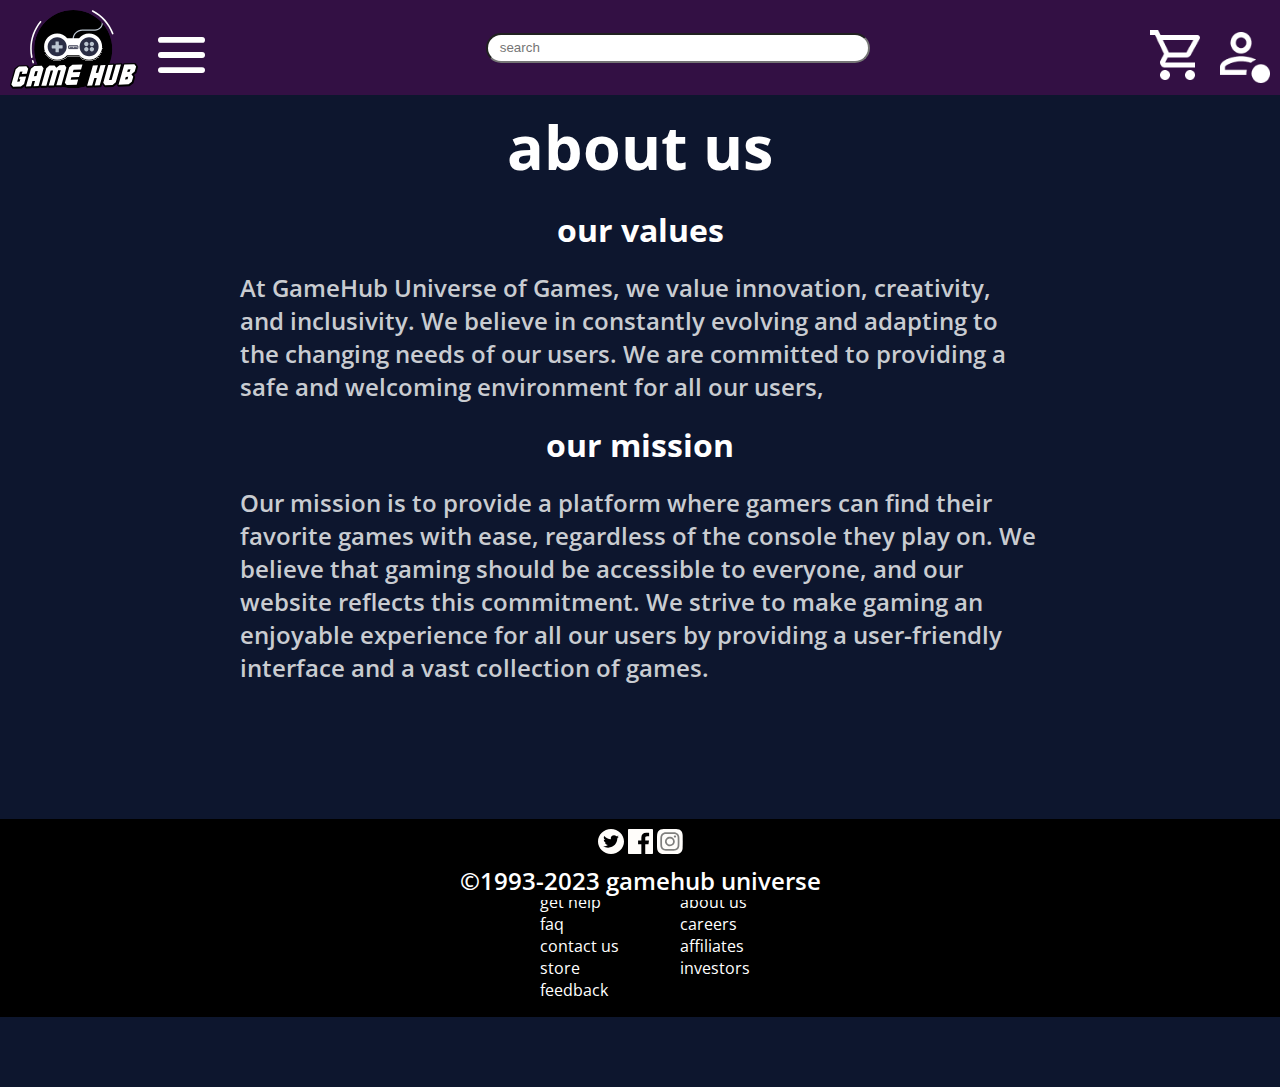
==== commit f751afef: "polish" ====
--- a/about.html
+++ b/about.html
@@ -12,7 +12,7 @@
     <header>
       <a href="index.html" class="logo"><img src="/images/icons/logo2.svg" alt="Gamehub logo" /></a>
       <input type="checkbox" id="menu-checkbox" />
-      <label for="menu-checkbox" class="hamburger"><img src="/images/icons/hamburger.svg" /></label>
+      <label for="menu-checkbox" class="hamburger"><img src="/images/icons/hamburger.svg" alt="hamburger menu" /></label>
       <nav>
         <ul>
           <li><a href="/index.html">home</a></li>
@@ -23,9 +23,9 @@
         </ul>
       </nav>
       <input type="checkbox" id="search-icon" />
-      <label for="search-icon" class="seerch"><img src="/images/icons/SEARCH.png" /></label>
+      <label for="search-icon" class="seerch"><img src="/images/icons/SEARCH.png" alt="search icon" /></label>
       <input type="search" placeholder="search" name="q" aria-label="search bar" class="search-bar" />
-      <a href="products/product.html " class="cart-icon">
+      <a href="/cart.html" class="cart-icon">
         <img src="/images/icons/cart.png" alt="shopping kart" />
       </a>
       <img src="/images/icons/sign-in.png" alt="profile/sign in" class="sign-in-icon" />
--- a/css/styles.css
+++ b/css/styles.css
@@ -29,7 +29,6 @@
     padding: 0px;
     background-color: var(--bg-blue);
     min-height: 100vh ;
-    width: 100vw;
 }
 
 
@@ -85,12 +84,13 @@
     padding-bottom: 10px;
     padding-inline: 10px;
     box-shadow: 0px 0px 13px rgba(23, 112, 245, 0.5);
-     /* filter: drop-shadow(0 0 0.75rem rgb(29, 134, 175)) */
-}
-
-.star-rating{
-    width: 100px;
-}
+}
+
+.hidden{
+    font-size: 0px;
+}
+
+
 
 /* typography
 =======================================================================*/
@@ -113,9 +113,6 @@
     text-align: center;
 }
 
-h3{
-    color: #fff;
-}
 
 p{
     color: var(--txt-clr-grey);
@@ -147,20 +144,16 @@
     background-color:var(--main-purple);
     display: grid;
     align-items: center;
-    
     grid-template-columns: repeat(13,1fr);
-    width: 100vw;
     z-index: 10;
     grid-template-areas:
-    "logo hamburger . . .  search . . . . . cart sign"
+    "logo hamburger . . . . search  . . . . cart sign"
     ;
 }
 
 
 
 header  img{
-    /* height: 50px; */
-    /* check this clamp to size icons correct */
     height: clamp(1.56rem, calc(-0.77rem + 10.37vw), 3.13rem);
     margin-inline: 10px;
     margin-top: 20px;
@@ -250,9 +243,6 @@
 
 
 
-
-/* go over flex settings here its just temporary */
-
 .main--footer{  
     background-color:#000000;
     display: inline-flex;
@@ -263,7 +253,6 @@
 
 .footer-container{
     width: 100px;
-
 }
 
 
@@ -365,6 +354,7 @@
 
 .supported-systems img{
     width: clamp(5.63rem, calc(2.34rem + 17.50vw), 7.81rem);
+    margin-block: 10px;
 }
 .supported-systems{
     display: grid;
@@ -426,24 +416,50 @@
 }
 
 .trending-wrapper{
-    width: 40%;
-    text-align: left;
+    width: 200px;
+    text-align: center;
     display:flex;
     flex-direction: column;
     align-items: center;
     gap: 20px;
 }
 
+.more-btn{
+    background-color: #7e7878;
+    padding: 5px 15px;
+    border-radius: 25px;
+}
+
+.trending-wrapper :nth-child(2){
+    width: 200px;
+}
+
 .trending h2{
     width: 100%;
 }
 
 
-
-.trending :nth-child(2){
+/* space war img  */
+.trending > :nth-child(2){
     width: 50%;
     border-radius: 25px;
-
+    margin-left: 10px;
+
+}
+.trending-buttons{
+    display: inline-flex;
+    align-items: center;
+    gap: 20px;
+    margin: auto;
+    
+
+}
+
+
+.star-rating{
+    width: 100px;
+    height: auto;
+    margin-right: 20px;
 }
 
 .dropshadow{
@@ -453,11 +469,13 @@
     background-color: var(--bg-blue);
 }
 
+
 .trending-btn{
     width: 58px;
     margin-inline:0px;
     color: #fff;
 }
+
 
 /* news section  */
 .news{
@@ -489,7 +507,6 @@
 /* games.html
 =======================================================================*/
 .product-container{
-    /* width: max(350px, 1500px); */
     min-width: 300px;
     max-width: 1500px;
     margin-inline: auto;
@@ -507,12 +524,13 @@
 }
 
 .product-img{
-    width:100%;
+    width:80%;
     border-radius: 50px;
-}
+    margin-inline: 30px;
+}
+
 
 .productcard-grid{
-    /* background-color: #fff; */
     display: grid;
     grid-template-columns: 1fr;
     text-align: center;
@@ -575,7 +593,9 @@
 }
 
 #phone,
-#email{
+#phone2,
+#email,
+#email2{
     width: 300px;
     height: 30px;
     text-indent: 10px;
@@ -722,7 +742,7 @@
 
 }
 .cart-2-content{
-    max-width: 700px;
+    max-width: 400px;
     min-width: 300px;
     margin-inline: auto;
     padding-left: 10px;
@@ -731,10 +751,17 @@
     grid-template-columns: repeat(2, 1fr);
     gap: 10px;
     white-space: nowrap;
+    margin-inline: auto;
 }
 
 .cart-2 a{
     grid-column: 1/3;
+}
+
+.cart2-content :nth-child(2),
+.cart2-content :nth-child(4),
+.cart2-content :nth-child(6){
+    justify-self: center;
 }
 
 .cart-2 :nth-child(5),
@@ -889,7 +916,7 @@
     }
 
 .about-the-game{
-    margin-top: 40px;
+    margin-top: 20px;
 }
 
 }
@@ -927,6 +954,7 @@
         grid-area: magnifying;
         color: white;    
     }
+
 }
 
 /* main section end  */